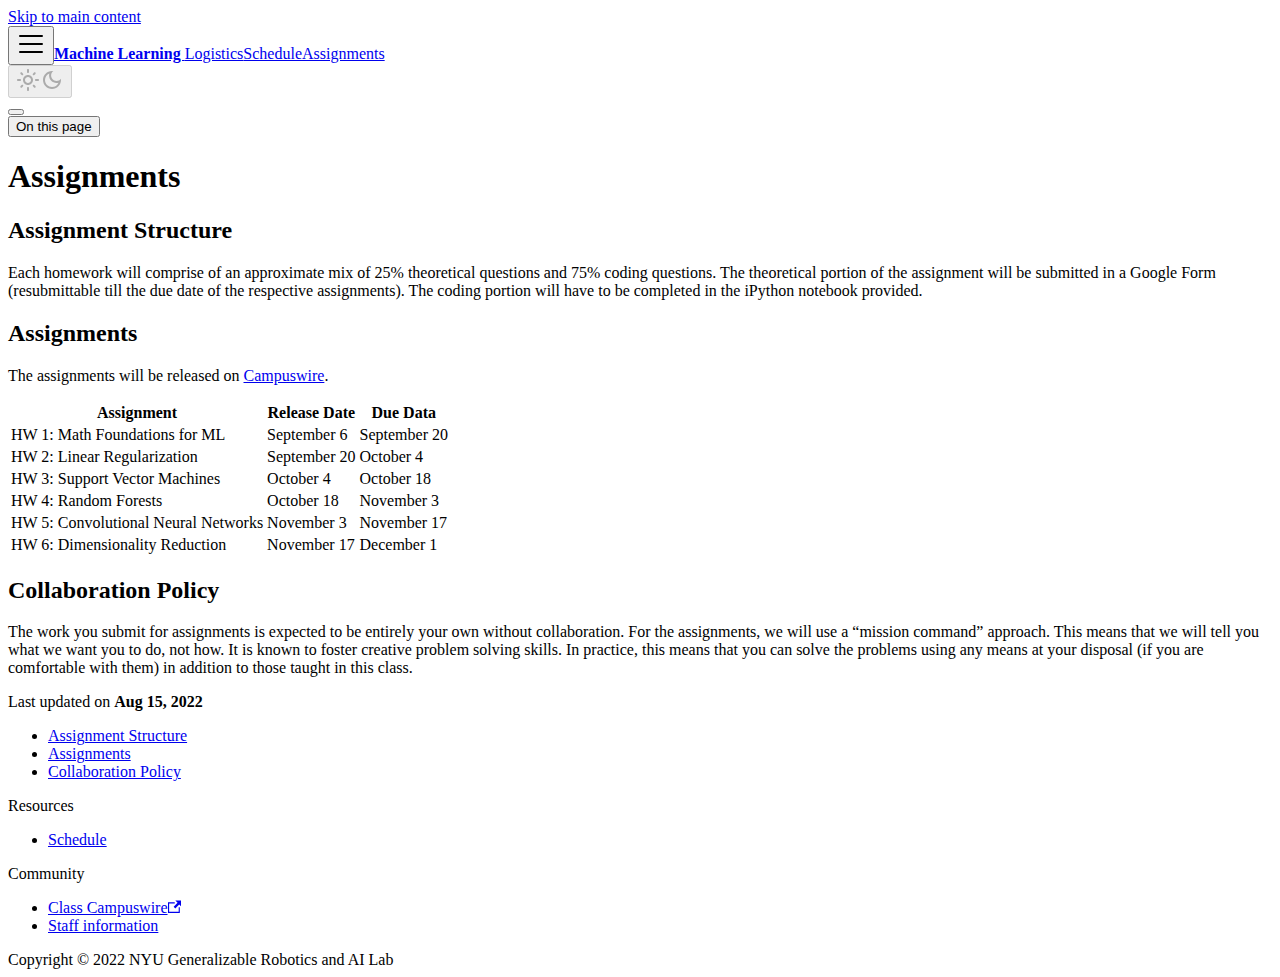
==== docs/assignments/index.html @ bed1c771 "Deploy website - based on 5d7b0af449f98de9a4cedc4b3e9248e8c5f8b82d" ====
<!doctype html>
<html lang="en" dir="ltr" class="docs-wrapper docs-doc-page docs-version-current plugin-docs plugin-id-default docs-doc-id-assignments">
<head>
<meta charset="UTF-8">
<meta name="viewport" content="width=device-width,initial-scale=1">
<meta name="generator" content="Docusaurus v2.0.1">
<title data-rh="true">Assignments | Introduction to Machine Learning</title><meta data-rh="true" name="twitter:card" content="summary_large_image"><meta data-rh="true" property="og:image" content="https://NYU-robot-learning.github.io//ml-class/img/logo-og.png"><meta data-rh="true" name="twitter:image" content="https://NYU-robot-learning.github.io//ml-class/img/logo-og.png"><meta data-rh="true" property="og:url" content="https://NYU-robot-learning.github.io//ml-class/docs/assignments"><meta data-rh="true" name="docusaurus_locale" content="en"><meta data-rh="true" name="docsearch:language" content="en"><meta data-rh="true" name="docusaurus_version" content="current"><meta data-rh="true" name="docusaurus_tag" content="docs-default-current"><meta data-rh="true" name="docsearch:version" content="current"><meta data-rh="true" name="docsearch:docusaurus_tag" content="docs-default-current"><meta data-rh="true" property="og:title" content="Assignments | Introduction to Machine Learning"><meta data-rh="true" name="description" content="Assignment Structure"><meta data-rh="true" property="og:description" content="Assignment Structure"><link data-rh="true" rel="icon" href="/ml-class/img/favicon/favicon.ico"><link data-rh="true" rel="canonical" href="https://NYU-robot-learning.github.io//ml-class/docs/assignments"><link data-rh="true" rel="alternate" href="https://NYU-robot-learning.github.io//ml-class/docs/assignments" hreflang="en"><link data-rh="true" rel="alternate" href="https://NYU-robot-learning.github.io//ml-class/docs/assignments" hreflang="x-default"><link rel="stylesheet" href="/ml-class/assets/css/styles.2a153cf7.css">
<link rel="preload" href="/ml-class/assets/js/runtime~main.1ae383d6.js" as="script">
<link rel="preload" href="/ml-class/assets/js/main.d46c15a8.js" as="script">
</head>
<body class="navigation-with-keyboard">
<script>!function(){function t(t){document.documentElement.setAttribute("data-theme",t)}var e=function(){var t=null;try{t=localStorage.getItem("theme")}catch(t){}return t}();t(null!==e?e:"light")}()</script><div id="__docusaurus">
<div role="region"><a href="#" class="skipToContent_fXgn">Skip to main content</a></div><nav class="navbar navbar--fixed-top"><div class="navbar__inner"><div class="navbar__items"><button aria-label="Navigation bar toggle" class="navbar__toggle clean-btn" type="button" tabindex="0"><svg width="30" height="30" viewBox="0 0 30 30" aria-hidden="true"><path stroke="currentColor" stroke-linecap="round" stroke-miterlimit="10" stroke-width="2" d="M4 7h22M4 15h22M4 23h22"></path></svg></button><a class="navbar__brand" href="/ml-class/"><b class="navbar__title text--truncate">Machine Learning </b></a><a class="navbar__item navbar__link" href="/ml-class/docs/logistics">Logistics</a><a class="navbar__item navbar__link" href="/ml-class/docs/lectures">Schedule</a><a aria-current="page" class="navbar__item navbar__link navbar__link--active" href="/ml-class/docs/assignments">Assignments</a></div><div class="navbar__items navbar__items--right"><div class="toggle_vylO colorModeToggle_DEke"><button class="clean-btn toggleButton_gllP toggleButtonDisabled_aARS" type="button" disabled="" title="Switch between dark and light mode (currently light mode)" aria-label="Switch between dark and light mode (currently light mode)"><svg viewBox="0 0 24 24" width="24" height="24" class="lightToggleIcon_pyhR"><path fill="currentColor" d="M12,9c1.65,0,3,1.35,3,3s-1.35,3-3,3s-3-1.35-3-3S10.35,9,12,9 M12,7c-2.76,0-5,2.24-5,5s2.24,5,5,5s5-2.24,5-5 S14.76,7,12,7L12,7z M2,13l2,0c0.55,0,1-0.45,1-1s-0.45-1-1-1l-2,0c-0.55,0-1,0.45-1,1S1.45,13,2,13z M20,13l2,0c0.55,0,1-0.45,1-1 s-0.45-1-1-1l-2,0c-0.55,0-1,0.45-1,1S19.45,13,20,13z M11,2v2c0,0.55,0.45,1,1,1s1-0.45,1-1V2c0-0.55-0.45-1-1-1S11,1.45,11,2z M11,20v2c0,0.55,0.45,1,1,1s1-0.45,1-1v-2c0-0.55-0.45-1-1-1C11.45,19,11,19.45,11,20z M5.99,4.58c-0.39-0.39-1.03-0.39-1.41,0 c-0.39,0.39-0.39,1.03,0,1.41l1.06,1.06c0.39,0.39,1.03,0.39,1.41,0s0.39-1.03,0-1.41L5.99,4.58z M18.36,16.95 c-0.39-0.39-1.03-0.39-1.41,0c-0.39,0.39-0.39,1.03,0,1.41l1.06,1.06c0.39,0.39,1.03,0.39,1.41,0c0.39-0.39,0.39-1.03,0-1.41 L18.36,16.95z M19.42,5.99c0.39-0.39,0.39-1.03,0-1.41c-0.39-0.39-1.03-0.39-1.41,0l-1.06,1.06c-0.39,0.39-0.39,1.03,0,1.41 s1.03,0.39,1.41,0L19.42,5.99z M7.05,18.36c0.39-0.39,0.39-1.03,0-1.41c-0.39-0.39-1.03-0.39-1.41,0l-1.06,1.06 c-0.39,0.39-0.39,1.03,0,1.41s1.03,0.39,1.41,0L7.05,18.36z"></path></svg><svg viewBox="0 0 24 24" width="24" height="24" class="darkToggleIcon_wfgR"><path fill="currentColor" d="M9.37,5.51C9.19,6.15,9.1,6.82,9.1,7.5c0,4.08,3.32,7.4,7.4,7.4c0.68,0,1.35-0.09,1.99-0.27C17.45,17.19,14.93,19,12,19 c-3.86,0-7-3.14-7-7C5,9.07,6.81,6.55,9.37,5.51z M12,3c-4.97,0-9,4.03-9,9s4.03,9,9,9s9-4.03,9-9c0-0.46-0.04-0.92-0.1-1.36 c-0.98,1.37-2.58,2.26-4.4,2.26c-2.98,0-5.4-2.42-5.4-5.4c0-1.81,0.89-3.42,2.26-4.4C12.92,3.04,12.46,3,12,3L12,3z"></path></svg></button></div><div class="searchBox_ZlJk"></div></div></div><div role="presentation" class="navbar-sidebar__backdrop"></div></nav><div class="main-wrapper mainWrapper_z2l0 docsWrapper_BCFX"><button aria-label="Scroll back to top" class="clean-btn theme-back-to-top-button backToTopButton_sjWU" type="button"></button><div class="docPage__5DB"><main class="docMainContainer_gTbr docMainContainerEnhanced_Uz_u"><div class="container padding-top--md padding-bottom--lg"><div class="row"><div class="col docItemCol_VOVn"><div class="docItemContainer_Djhp"><article><div class="tocCollapsible_ETCw theme-doc-toc-mobile tocMobile_ITEo"><button type="button" class="clean-btn tocCollapsibleButton_TO0P">On this page</button></div><div class="theme-doc-markdown markdown"><header><h1>Assignments</h1></header><h2 class="anchor anchorWithStickyNavbar_LWe7" id="assignment-structure">Assignment Structure<a class="hash-link" href="#assignment-structure" title="Direct link to heading">​</a></h2><p>Each homework will comprise of an approximate mix of 25% theoretical questions and 75% coding questions. The theoretical portion of the assignment will be submitted in a Google Form (resubmittable till the due date of the respective assignments). The coding portion will have to be completed in the iPython notebook provided.</p><h2 class="anchor anchorWithStickyNavbar_LWe7" id="assignments">Assignments<a class="hash-link" href="#assignments" title="Direct link to heading">​</a></h2><p>The assignments will be released on <a href="https://campuswire.com/p/G6C251796/feed/2" target="_blank" rel="noopener noreferrer">Campuswire</a>.</p><table><thead><tr><th>Assignment</th><th>Release Date</th><th>Due Data</th></tr></thead><tbody><tr><td>HW 1: Math Foundations for ML</td><td>September 6</td><td>September 20</td></tr><tr><td>HW 2: Linear Regularization</td><td>September 20</td><td>October 4</td></tr><tr><td>HW 3: Support Vector Machines</td><td>October 4</td><td>October 18</td></tr><tr><td>HW 4: Random Forests</td><td>October 18</td><td>November 3</td></tr><tr><td>HW 5: Convolutional Neural Networks</td><td>November 3</td><td>November 17</td></tr><tr><td>HW 6: Dimensionality Reduction</td><td>November 17</td><td>December 1</td></tr></tbody></table><h2 class="anchor anchorWithStickyNavbar_LWe7" id="collaboration-policy">Collaboration Policy<a class="hash-link" href="#collaboration-policy" title="Direct link to heading">​</a></h2><p>The work you submit for assignments is expected to be entirely your own without collaboration. For the assignments, we will use a “mission command” approach. This means that we will tell you what we want you to do, not how. It is known to foster creative problem solving skills. In practice, this means that you can solve the problems using any means at your disposal (if you are comfortable with them) in addition to those taught in this class.</p></div><footer class="theme-doc-footer docusaurus-mt-lg"><div class="theme-doc-footer-edit-meta-row row"><div class="col"></div><div class="col lastUpdated_vwxv"><span class="theme-last-updated">Last updated<!-- --> on <b><time datetime="2022-08-15T20:46:18.000Z">Aug 15, 2022</time></b></span></div></div></footer></article><nav class="pagination-nav docusaurus-mt-lg" aria-label="Docs pages navigation"></nav></div></div><div class="col col--3"><div class="tableOfContents_bqdL thin-scrollbar theme-doc-toc-desktop"><ul class="table-of-contents table-of-contents__left-border"><li><a href="#assignment-structure" class="table-of-contents__link toc-highlight">Assignment Structure</a></li><li><a href="#assignments" class="table-of-contents__link toc-highlight">Assignments</a></li><li><a href="#collaboration-policy" class="table-of-contents__link toc-highlight">Collaboration Policy</a></li></ul></div></div></div></div></main></div></div><footer class="footer footer--dark"><div class="container container-fluid"><div class="row footer__links"><div class="col footer__col"><div class="footer__title">Resources</div><ul class="footer__items clean-list"><li class="footer__item"><a class="footer__link-item" href="/ml-class/docs/lectures">Schedule</a></li></ul></div><div class="col footer__col"><div class="footer__title">Community</div><ul class="footer__items clean-list"><li class="footer__item"><a href="https://campuswire.com/c/G7204E992/" target="_blank" rel="noopener noreferrer" class="footer__link-item">Class Campuswire<svg width="13.5" height="13.5" aria-hidden="true" viewBox="0 0 24 24" class="iconExternalLink_nPIU"><path fill="currentColor" d="M21 13v10h-21v-19h12v2h-10v15h17v-8h2zm3-12h-10.988l4.035 4-6.977 7.07 2.828 2.828 6.977-7.07 4.125 4.172v-11z"></path></svg></a></li><li class="footer__item"><a class="footer__link-item" href="/ml-class/docs/logistics#course-staff">Staff information</a></li></ul></div></div><div class="footer__bottom text--center"><div class="footer__copyright">Copyright © 2022 NYU Generalizable Robotics and AI Lab</div></div></div></footer></div>
<script src="/ml-class/assets/js/runtime~main.1ae383d6.js"></script>
<script src="/ml-class/assets/js/main.d46c15a8.js"></script>
</body>
</html>
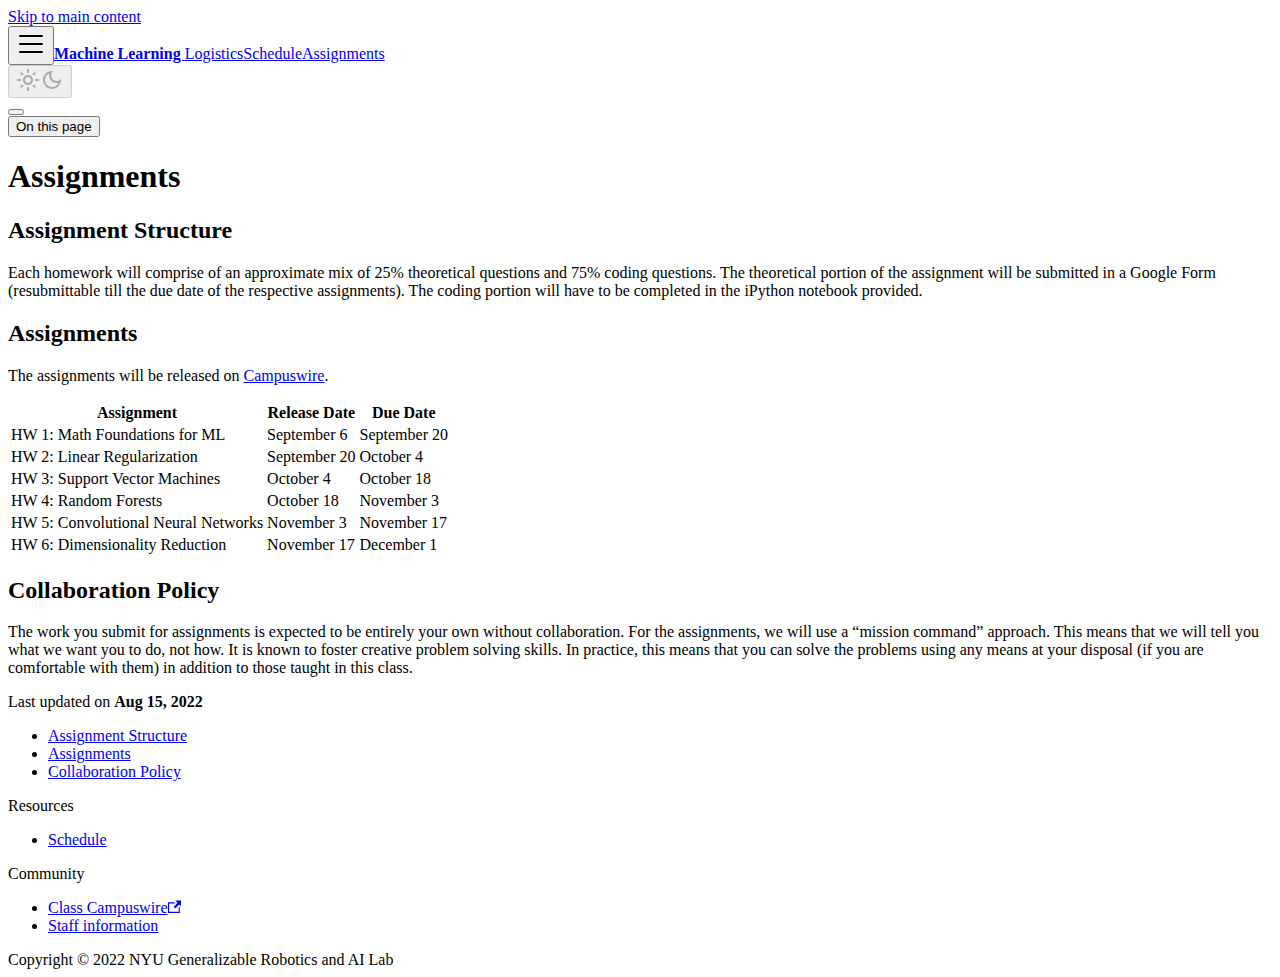
==== commit 0a54dbf1: "Deploy website - based on 5d7b0af449f98de9a4cedc4b3e9248e8c5f8b82d" ====
--- a/docs/assignments/index.html
+++ b/docs/assignments/index.html
@@ -5,13 +5,13 @@
 <meta name="viewport" content="width=device-width,initial-scale=1">
 <meta name="generator" content="Docusaurus v2.0.1">
 <title data-rh="true">Assignments | Introduction to Machine Learning</title><meta data-rh="true" name="twitter:card" content="summary_large_image"><meta data-rh="true" property="og:image" content="https://NYU-robot-learning.github.io//ml-class/img/logo-og.png"><meta data-rh="true" name="twitter:image" content="https://NYU-robot-learning.github.io//ml-class/img/logo-og.png"><meta data-rh="true" property="og:url" content="https://NYU-robot-learning.github.io//ml-class/docs/assignments"><meta data-rh="true" name="docusaurus_locale" content="en"><meta data-rh="true" name="docsearch:language" content="en"><meta data-rh="true" name="docusaurus_version" content="current"><meta data-rh="true" name="docusaurus_tag" content="docs-default-current"><meta data-rh="true" name="docsearch:version" content="current"><meta data-rh="true" name="docsearch:docusaurus_tag" content="docs-default-current"><meta data-rh="true" property="og:title" content="Assignments | Introduction to Machine Learning"><meta data-rh="true" name="description" content="Assignment Structure"><meta data-rh="true" property="og:description" content="Assignment Structure"><link data-rh="true" rel="icon" href="/ml-class/img/favicon/favicon.ico"><link data-rh="true" rel="canonical" href="https://NYU-robot-learning.github.io//ml-class/docs/assignments"><link data-rh="true" rel="alternate" href="https://NYU-robot-learning.github.io//ml-class/docs/assignments" hreflang="en"><link data-rh="true" rel="alternate" href="https://NYU-robot-learning.github.io//ml-class/docs/assignments" hreflang="x-default"><link rel="stylesheet" href="/ml-class/assets/css/styles.2a153cf7.css">
-<link rel="preload" href="/ml-class/assets/js/runtime~main.1ae383d6.js" as="script">
+<link rel="preload" href="/ml-class/assets/js/runtime~main.83fb5fc2.js" as="script">
 <link rel="preload" href="/ml-class/assets/js/main.d46c15a8.js" as="script">
 </head>
 <body class="navigation-with-keyboard">
 <script>!function(){function t(t){document.documentElement.setAttribute("data-theme",t)}var e=function(){var t=null;try{t=localStorage.getItem("theme")}catch(t){}return t}();t(null!==e?e:"light")}()</script><div id="__docusaurus">
-<div role="region"><a href="#" class="skipToContent_fXgn">Skip to main content</a></div><nav class="navbar navbar--fixed-top"><div class="navbar__inner"><div class="navbar__items"><button aria-label="Navigation bar toggle" class="navbar__toggle clean-btn" type="button" tabindex="0"><svg width="30" height="30" viewBox="0 0 30 30" aria-hidden="true"><path stroke="currentColor" stroke-linecap="round" stroke-miterlimit="10" stroke-width="2" d="M4 7h22M4 15h22M4 23h22"></path></svg></button><a class="navbar__brand" href="/ml-class/"><b class="navbar__title text--truncate">Machine Learning </b></a><a class="navbar__item navbar__link" href="/ml-class/docs/logistics">Logistics</a><a class="navbar__item navbar__link" href="/ml-class/docs/lectures">Schedule</a><a aria-current="page" class="navbar__item navbar__link navbar__link--active" href="/ml-class/docs/assignments">Assignments</a></div><div class="navbar__items navbar__items--right"><div class="toggle_vylO colorModeToggle_DEke"><button class="clean-btn toggleButton_gllP toggleButtonDisabled_aARS" type="button" disabled="" title="Switch between dark and light mode (currently light mode)" aria-label="Switch between dark and light mode (currently light mode)"><svg viewBox="0 0 24 24" width="24" height="24" class="lightToggleIcon_pyhR"><path fill="currentColor" d="M12,9c1.65,0,3,1.35,3,3s-1.35,3-3,3s-3-1.35-3-3S10.35,9,12,9 M12,7c-2.76,0-5,2.24-5,5s2.24,5,5,5s5-2.24,5-5 S14.76,7,12,7L12,7z M2,13l2,0c0.55,0,1-0.45,1-1s-0.45-1-1-1l-2,0c-0.55,0-1,0.45-1,1S1.45,13,2,13z M20,13l2,0c0.55,0,1-0.45,1-1 s-0.45-1-1-1l-2,0c-0.55,0-1,0.45-1,1S19.45,13,20,13z M11,2v2c0,0.55,0.45,1,1,1s1-0.45,1-1V2c0-0.55-0.45-1-1-1S11,1.45,11,2z M11,20v2c0,0.55,0.45,1,1,1s1-0.45,1-1v-2c0-0.55-0.45-1-1-1C11.45,19,11,19.45,11,20z M5.99,4.58c-0.39-0.39-1.03-0.39-1.41,0 c-0.39,0.39-0.39,1.03,0,1.41l1.06,1.06c0.39,0.39,1.03,0.39,1.41,0s0.39-1.03,0-1.41L5.99,4.58z M18.36,16.95 c-0.39-0.39-1.03-0.39-1.41,0c-0.39,0.39-0.39,1.03,0,1.41l1.06,1.06c0.39,0.39,1.03,0.39,1.41,0c0.39-0.39,0.39-1.03,0-1.41 L18.36,16.95z M19.42,5.99c0.39-0.39,0.39-1.03,0-1.41c-0.39-0.39-1.03-0.39-1.41,0l-1.06,1.06c-0.39,0.39-0.39,1.03,0,1.41 s1.03,0.39,1.41,0L19.42,5.99z M7.05,18.36c0.39-0.39,0.39-1.03,0-1.41c-0.39-0.39-1.03-0.39-1.41,0l-1.06,1.06 c-0.39,0.39-0.39,1.03,0,1.41s1.03,0.39,1.41,0L7.05,18.36z"></path></svg><svg viewBox="0 0 24 24" width="24" height="24" class="darkToggleIcon_wfgR"><path fill="currentColor" d="M9.37,5.51C9.19,6.15,9.1,6.82,9.1,7.5c0,4.08,3.32,7.4,7.4,7.4c0.68,0,1.35-0.09,1.99-0.27C17.45,17.19,14.93,19,12,19 c-3.86,0-7-3.14-7-7C5,9.07,6.81,6.55,9.37,5.51z M12,3c-4.97,0-9,4.03-9,9s4.03,9,9,9s9-4.03,9-9c0-0.46-0.04-0.92-0.1-1.36 c-0.98,1.37-2.58,2.26-4.4,2.26c-2.98,0-5.4-2.42-5.4-5.4c0-1.81,0.89-3.42,2.26-4.4C12.92,3.04,12.46,3,12,3L12,3z"></path></svg></button></div><div class="searchBox_ZlJk"></div></div></div><div role="presentation" class="navbar-sidebar__backdrop"></div></nav><div class="main-wrapper mainWrapper_z2l0 docsWrapper_BCFX"><button aria-label="Scroll back to top" class="clean-btn theme-back-to-top-button backToTopButton_sjWU" type="button"></button><div class="docPage__5DB"><main class="docMainContainer_gTbr docMainContainerEnhanced_Uz_u"><div class="container padding-top--md padding-bottom--lg"><div class="row"><div class="col docItemCol_VOVn"><div class="docItemContainer_Djhp"><article><div class="tocCollapsible_ETCw theme-doc-toc-mobile tocMobile_ITEo"><button type="button" class="clean-btn tocCollapsibleButton_TO0P">On this page</button></div><div class="theme-doc-markdown markdown"><header><h1>Assignments</h1></header><h2 class="anchor anchorWithStickyNavbar_LWe7" id="assignment-structure">Assignment Structure<a class="hash-link" href="#assignment-structure" title="Direct link to heading">​</a></h2><p>Each homework will comprise of an approximate mix of 25% theoretical questions and 75% coding questions. The theoretical portion of the assignment will be submitted in a Google Form (resubmittable till the due date of the respective assignments). The coding portion will have to be completed in the iPython notebook provided.</p><h2 class="anchor anchorWithStickyNavbar_LWe7" id="assignments">Assignments<a class="hash-link" href="#assignments" title="Direct link to heading">​</a></h2><p>The assignments will be released on <a href="https://campuswire.com/p/G6C251796/feed/2" target="_blank" rel="noopener noreferrer">Campuswire</a>.</p><table><thead><tr><th>Assignment</th><th>Release Date</th><th>Due Data</th></tr></thead><tbody><tr><td>HW 1: Math Foundations for ML</td><td>September 6</td><td>September 20</td></tr><tr><td>HW 2: Linear Regularization</td><td>September 20</td><td>October 4</td></tr><tr><td>HW 3: Support Vector Machines</td><td>October 4</td><td>October 18</td></tr><tr><td>HW 4: Random Forests</td><td>October 18</td><td>November 3</td></tr><tr><td>HW 5: Convolutional Neural Networks</td><td>November 3</td><td>November 17</td></tr><tr><td>HW 6: Dimensionality Reduction</td><td>November 17</td><td>December 1</td></tr></tbody></table><h2 class="anchor anchorWithStickyNavbar_LWe7" id="collaboration-policy">Collaboration Policy<a class="hash-link" href="#collaboration-policy" title="Direct link to heading">​</a></h2><p>The work you submit for assignments is expected to be entirely your own without collaboration. For the assignments, we will use a “mission command” approach. This means that we will tell you what we want you to do, not how. It is known to foster creative problem solving skills. In practice, this means that you can solve the problems using any means at your disposal (if you are comfortable with them) in addition to those taught in this class.</p></div><footer class="theme-doc-footer docusaurus-mt-lg"><div class="theme-doc-footer-edit-meta-row row"><div class="col"></div><div class="col lastUpdated_vwxv"><span class="theme-last-updated">Last updated<!-- --> on <b><time datetime="2022-08-15T20:46:18.000Z">Aug 15, 2022</time></b></span></div></div></footer></article><nav class="pagination-nav docusaurus-mt-lg" aria-label="Docs pages navigation"></nav></div></div><div class="col col--3"><div class="tableOfContents_bqdL thin-scrollbar theme-doc-toc-desktop"><ul class="table-of-contents table-of-contents__left-border"><li><a href="#assignment-structure" class="table-of-contents__link toc-highlight">Assignment Structure</a></li><li><a href="#assignments" class="table-of-contents__link toc-highlight">Assignments</a></li><li><a href="#collaboration-policy" class="table-of-contents__link toc-highlight">Collaboration Policy</a></li></ul></div></div></div></div></main></div></div><footer class="footer footer--dark"><div class="container container-fluid"><div class="row footer__links"><div class="col footer__col"><div class="footer__title">Resources</div><ul class="footer__items clean-list"><li class="footer__item"><a class="footer__link-item" href="/ml-class/docs/lectures">Schedule</a></li></ul></div><div class="col footer__col"><div class="footer__title">Community</div><ul class="footer__items clean-list"><li class="footer__item"><a href="https://campuswire.com/c/G7204E992/" target="_blank" rel="noopener noreferrer" class="footer__link-item">Class Campuswire<svg width="13.5" height="13.5" aria-hidden="true" viewBox="0 0 24 24" class="iconExternalLink_nPIU"><path fill="currentColor" d="M21 13v10h-21v-19h12v2h-10v15h17v-8h2zm3-12h-10.988l4.035 4-6.977 7.07 2.828 2.828 6.977-7.07 4.125 4.172v-11z"></path></svg></a></li><li class="footer__item"><a class="footer__link-item" href="/ml-class/docs/logistics#course-staff">Staff information</a></li></ul></div></div><div class="footer__bottom text--center"><div class="footer__copyright">Copyright © 2022 NYU Generalizable Robotics and AI Lab</div></div></div></footer></div>
-<script src="/ml-class/assets/js/runtime~main.1ae383d6.js"></script>
+<div role="region"><a href="#" class="skipToContent_fXgn">Skip to main content</a></div><nav class="navbar navbar--fixed-top"><div class="navbar__inner"><div class="navbar__items"><button aria-label="Navigation bar toggle" class="navbar__toggle clean-btn" type="button" tabindex="0"><svg width="30" height="30" viewBox="0 0 30 30" aria-hidden="true"><path stroke="currentColor" stroke-linecap="round" stroke-miterlimit="10" stroke-width="2" d="M4 7h22M4 15h22M4 23h22"></path></svg></button><a class="navbar__brand" href="/ml-class/"><b class="navbar__title text--truncate">Machine Learning </b></a><a class="navbar__item navbar__link" href="/ml-class/docs/logistics">Logistics</a><a class="navbar__item navbar__link" href="/ml-class/docs/lectures">Schedule</a><a aria-current="page" class="navbar__item navbar__link navbar__link--active" href="/ml-class/docs/assignments">Assignments</a></div><div class="navbar__items navbar__items--right"><div class="toggle_vylO colorModeToggle_DEke"><button class="clean-btn toggleButton_gllP toggleButtonDisabled_aARS" type="button" disabled="" title="Switch between dark and light mode (currently light mode)" aria-label="Switch between dark and light mode (currently light mode)"><svg viewBox="0 0 24 24" width="24" height="24" class="lightToggleIcon_pyhR"><path fill="currentColor" d="M12,9c1.65,0,3,1.35,3,3s-1.35,3-3,3s-3-1.35-3-3S10.35,9,12,9 M12,7c-2.76,0-5,2.24-5,5s2.24,5,5,5s5-2.24,5-5 S14.76,7,12,7L12,7z M2,13l2,0c0.55,0,1-0.45,1-1s-0.45-1-1-1l-2,0c-0.55,0-1,0.45-1,1S1.45,13,2,13z M20,13l2,0c0.55,0,1-0.45,1-1 s-0.45-1-1-1l-2,0c-0.55,0-1,0.45-1,1S19.45,13,20,13z M11,2v2c0,0.55,0.45,1,1,1s1-0.45,1-1V2c0-0.55-0.45-1-1-1S11,1.45,11,2z M11,20v2c0,0.55,0.45,1,1,1s1-0.45,1-1v-2c0-0.55-0.45-1-1-1C11.45,19,11,19.45,11,20z M5.99,4.58c-0.39-0.39-1.03-0.39-1.41,0 c-0.39,0.39-0.39,1.03,0,1.41l1.06,1.06c0.39,0.39,1.03,0.39,1.41,0s0.39-1.03,0-1.41L5.99,4.58z M18.36,16.95 c-0.39-0.39-1.03-0.39-1.41,0c-0.39,0.39-0.39,1.03,0,1.41l1.06,1.06c0.39,0.39,1.03,0.39,1.41,0c0.39-0.39,0.39-1.03,0-1.41 L18.36,16.95z M19.42,5.99c0.39-0.39,0.39-1.03,0-1.41c-0.39-0.39-1.03-0.39-1.41,0l-1.06,1.06c-0.39,0.39-0.39,1.03,0,1.41 s1.03,0.39,1.41,0L19.42,5.99z M7.05,18.36c0.39-0.39,0.39-1.03,0-1.41c-0.39-0.39-1.03-0.39-1.41,0l-1.06,1.06 c-0.39,0.39-0.39,1.03,0,1.41s1.03,0.39,1.41,0L7.05,18.36z"></path></svg><svg viewBox="0 0 24 24" width="24" height="24" class="darkToggleIcon_wfgR"><path fill="currentColor" d="M9.37,5.51C9.19,6.15,9.1,6.82,9.1,7.5c0,4.08,3.32,7.4,7.4,7.4c0.68,0,1.35-0.09,1.99-0.27C17.45,17.19,14.93,19,12,19 c-3.86,0-7-3.14-7-7C5,9.07,6.81,6.55,9.37,5.51z M12,3c-4.97,0-9,4.03-9,9s4.03,9,9,9s9-4.03,9-9c0-0.46-0.04-0.92-0.1-1.36 c-0.98,1.37-2.58,2.26-4.4,2.26c-2.98,0-5.4-2.42-5.4-5.4c0-1.81,0.89-3.42,2.26-4.4C12.92,3.04,12.46,3,12,3L12,3z"></path></svg></button></div><div class="searchBox_ZlJk"></div></div></div><div role="presentation" class="navbar-sidebar__backdrop"></div></nav><div class="main-wrapper mainWrapper_z2l0 docsWrapper_BCFX"><button aria-label="Scroll back to top" class="clean-btn theme-back-to-top-button backToTopButton_sjWU" type="button"></button><div class="docPage__5DB"><main class="docMainContainer_gTbr docMainContainerEnhanced_Uz_u"><div class="container padding-top--md padding-bottom--lg"><div class="row"><div class="col docItemCol_VOVn"><div class="docItemContainer_Djhp"><article><div class="tocCollapsible_ETCw theme-doc-toc-mobile tocMobile_ITEo"><button type="button" class="clean-btn tocCollapsibleButton_TO0P">On this page</button></div><div class="theme-doc-markdown markdown"><header><h1>Assignments</h1></header><h2 class="anchor anchorWithStickyNavbar_LWe7" id="assignment-structure">Assignment Structure<a class="hash-link" href="#assignment-structure" title="Direct link to heading">​</a></h2><p>Each homework will comprise of an approximate mix of 25% theoretical questions and 75% coding questions. The theoretical portion of the assignment will be submitted in a Google Form (resubmittable till the due date of the respective assignments). The coding portion will have to be completed in the iPython notebook provided.</p><h2 class="anchor anchorWithStickyNavbar_LWe7" id="assignments">Assignments<a class="hash-link" href="#assignments" title="Direct link to heading">​</a></h2><p>The assignments will be released on <a href="https://campuswire.com/p/G6C251796/feed/2" target="_blank" rel="noopener noreferrer">Campuswire</a>.</p><table><thead><tr><th>Assignment</th><th>Release Date</th><th>Due Date</th></tr></thead><tbody><tr><td>HW 1: Math Foundations for ML</td><td>September 6</td><td>September 20</td></tr><tr><td>HW 2: Linear Regularization</td><td>September 20</td><td>October 4</td></tr><tr><td>HW 3: Support Vector Machines</td><td>October 4</td><td>October 18</td></tr><tr><td>HW 4: Random Forests</td><td>October 18</td><td>November 3</td></tr><tr><td>HW 5: Convolutional Neural Networks</td><td>November 3</td><td>November 17</td></tr><tr><td>HW 6: Dimensionality Reduction</td><td>November 17</td><td>December 1</td></tr></tbody></table><h2 class="anchor anchorWithStickyNavbar_LWe7" id="collaboration-policy">Collaboration Policy<a class="hash-link" href="#collaboration-policy" title="Direct link to heading">​</a></h2><p>The work you submit for assignments is expected to be entirely your own without collaboration. For the assignments, we will use a “mission command” approach. This means that we will tell you what we want you to do, not how. It is known to foster creative problem solving skills. In practice, this means that you can solve the problems using any means at your disposal (if you are comfortable with them) in addition to those taught in this class.</p></div><footer class="theme-doc-footer docusaurus-mt-lg"><div class="theme-doc-footer-edit-meta-row row"><div class="col"></div><div class="col lastUpdated_vwxv"><span class="theme-last-updated">Last updated<!-- --> on <b><time datetime="2022-08-15T20:46:18.000Z">Aug 15, 2022</time></b></span></div></div></footer></article><nav class="pagination-nav docusaurus-mt-lg" aria-label="Docs pages navigation"></nav></div></div><div class="col col--3"><div class="tableOfContents_bqdL thin-scrollbar theme-doc-toc-desktop"><ul class="table-of-contents table-of-contents__left-border"><li><a href="#assignment-structure" class="table-of-contents__link toc-highlight">Assignment Structure</a></li><li><a href="#assignments" class="table-of-contents__link toc-highlight">Assignments</a></li><li><a href="#collaboration-policy" class="table-of-contents__link toc-highlight">Collaboration Policy</a></li></ul></div></div></div></div></main></div></div><footer class="footer footer--dark"><div class="container container-fluid"><div class="row footer__links"><div class="col footer__col"><div class="footer__title">Resources</div><ul class="footer__items clean-list"><li class="footer__item"><a class="footer__link-item" href="/ml-class/docs/lectures">Schedule</a></li></ul></div><div class="col footer__col"><div class="footer__title">Community</div><ul class="footer__items clean-list"><li class="footer__item"><a href="https://campuswire.com/c/G7204E992/" target="_blank" rel="noopener noreferrer" class="footer__link-item">Class Campuswire<svg width="13.5" height="13.5" aria-hidden="true" viewBox="0 0 24 24" class="iconExternalLink_nPIU"><path fill="currentColor" d="M21 13v10h-21v-19h12v2h-10v15h17v-8h2zm3-12h-10.988l4.035 4-6.977 7.07 2.828 2.828 6.977-7.07 4.125 4.172v-11z"></path></svg></a></li><li class="footer__item"><a class="footer__link-item" href="/ml-class/docs/logistics#course-staff">Staff information</a></li></ul></div></div><div class="footer__bottom text--center"><div class="footer__copyright">Copyright © 2022 NYU Generalizable Robotics and AI Lab</div></div></div></footer></div>
+<script src="/ml-class/assets/js/runtime~main.83fb5fc2.js"></script>
 <script src="/ml-class/assets/js/main.d46c15a8.js"></script>
 </body>
 </html>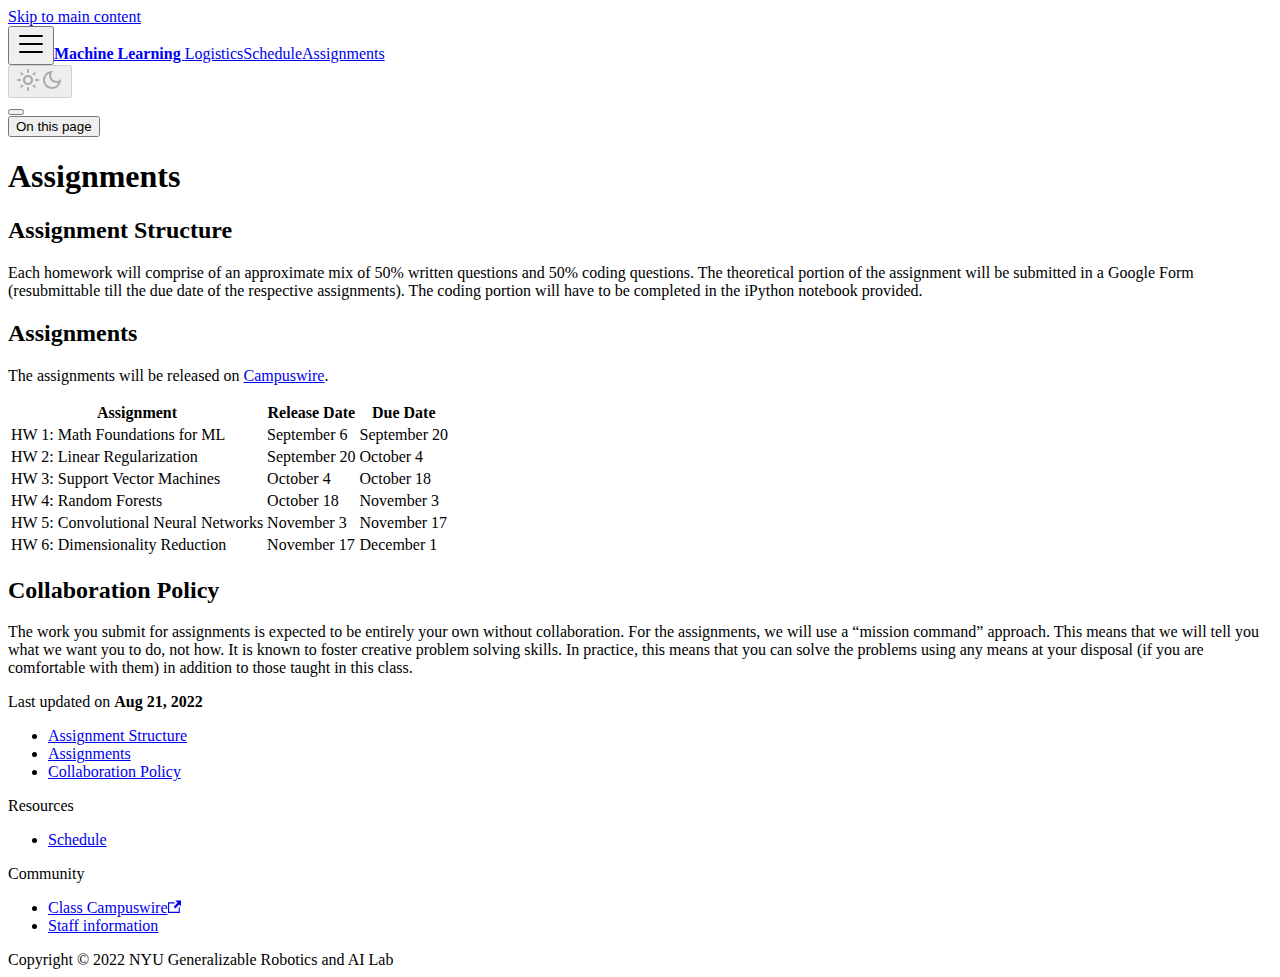
==== commit bfb74e6d: "Deploy website - based on fde01937d95e5382f9b3fc5f1d7809c859cb6cd6" ====
--- a/docs/assignments/index.html
+++ b/docs/assignments/index.html
@@ -4,14 +4,14 @@
 <meta charset="UTF-8">
 <meta name="viewport" content="width=device-width,initial-scale=1">
 <meta name="generator" content="Docusaurus v2.0.1">
-<title data-rh="true">Assignments | Introduction to Machine Learning</title><meta data-rh="true" name="twitter:card" content="summary_large_image"><meta data-rh="true" property="og:image" content="https://NYU-robot-learning.github.io//ml-class/img/logo-og.png"><meta data-rh="true" name="twitter:image" content="https://NYU-robot-learning.github.io//ml-class/img/logo-og.png"><meta data-rh="true" property="og:url" content="https://NYU-robot-learning.github.io//ml-class/docs/assignments"><meta data-rh="true" name="docusaurus_locale" content="en"><meta data-rh="true" name="docsearch:language" content="en"><meta data-rh="true" name="docusaurus_version" content="current"><meta data-rh="true" name="docusaurus_tag" content="docs-default-current"><meta data-rh="true" name="docsearch:version" content="current"><meta data-rh="true" name="docsearch:docusaurus_tag" content="docs-default-current"><meta data-rh="true" property="og:title" content="Assignments | Introduction to Machine Learning"><meta data-rh="true" name="description" content="Assignment Structure"><meta data-rh="true" property="og:description" content="Assignment Structure"><link data-rh="true" rel="icon" href="/ml-class/img/favicon/favicon.ico"><link data-rh="true" rel="canonical" href="https://NYU-robot-learning.github.io//ml-class/docs/assignments"><link data-rh="true" rel="alternate" href="https://NYU-robot-learning.github.io//ml-class/docs/assignments" hreflang="en"><link data-rh="true" rel="alternate" href="https://NYU-robot-learning.github.io//ml-class/docs/assignments" hreflang="x-default"><link rel="stylesheet" href="/ml-class/assets/css/styles.2a153cf7.css">
-<link rel="preload" href="/ml-class/assets/js/runtime~main.83fb5fc2.js" as="script">
+<title data-rh="true">Assignments | Introduction to Machine Learning</title><meta data-rh="true" name="twitter:card" content="summary_large_image"><meta data-rh="true" property="og:image" content="https://NYU-robot-learning.github.io//ml-class/img/logo-og.png"><meta data-rh="true" name="twitter:image" content="https://NYU-robot-learning.github.io//ml-class/img/logo-og.png"><meta data-rh="true" property="og:url" content="https://NYU-robot-learning.github.io//ml-class/docs/assignments"><meta data-rh="true" name="docusaurus_locale" content="en"><meta data-rh="true" name="docsearch:language" content="en"><meta data-rh="true" name="docusaurus_version" content="current"><meta data-rh="true" name="docusaurus_tag" content="docs-default-current"><meta data-rh="true" name="docsearch:version" content="current"><meta data-rh="true" name="docsearch:docusaurus_tag" content="docs-default-current"><meta data-rh="true" property="og:title" content="Assignments | Introduction to Machine Learning"><meta data-rh="true" name="description" content="Assignment Structure"><meta data-rh="true" property="og:description" content="Assignment Structure"><link data-rh="true" rel="icon" href="/ml-class/img/favicon/favicon.ico"><link data-rh="true" rel="canonical" href="https://NYU-robot-learning.github.io//ml-class/docs/assignments"><link data-rh="true" rel="alternate" href="https://NYU-robot-learning.github.io//ml-class/docs/assignments" hreflang="en"><link data-rh="true" rel="alternate" href="https://NYU-robot-learning.github.io//ml-class/docs/assignments" hreflang="x-default"><link rel="stylesheet" href="/ml-class/assets/css/styles.59344cb3.css">
+<link rel="preload" href="/ml-class/assets/js/runtime~main.f9a37c76.js" as="script">
 <link rel="preload" href="/ml-class/assets/js/main.d46c15a8.js" as="script">
 </head>
 <body class="navigation-with-keyboard">
 <script>!function(){function t(t){document.documentElement.setAttribute("data-theme",t)}var e=function(){var t=null;try{t=localStorage.getItem("theme")}catch(t){}return t}();t(null!==e?e:"light")}()</script><div id="__docusaurus">
-<div role="region"><a href="#" class="skipToContent_fXgn">Skip to main content</a></div><nav class="navbar navbar--fixed-top"><div class="navbar__inner"><div class="navbar__items"><button aria-label="Navigation bar toggle" class="navbar__toggle clean-btn" type="button" tabindex="0"><svg width="30" height="30" viewBox="0 0 30 30" aria-hidden="true"><path stroke="currentColor" stroke-linecap="round" stroke-miterlimit="10" stroke-width="2" d="M4 7h22M4 15h22M4 23h22"></path></svg></button><a class="navbar__brand" href="/ml-class/"><b class="navbar__title text--truncate">Machine Learning </b></a><a class="navbar__item navbar__link" href="/ml-class/docs/logistics">Logistics</a><a class="navbar__item navbar__link" href="/ml-class/docs/lectures">Schedule</a><a aria-current="page" class="navbar__item navbar__link navbar__link--active" href="/ml-class/docs/assignments">Assignments</a></div><div class="navbar__items navbar__items--right"><div class="toggle_vylO colorModeToggle_DEke"><button class="clean-btn toggleButton_gllP toggleButtonDisabled_aARS" type="button" disabled="" title="Switch between dark and light mode (currently light mode)" aria-label="Switch between dark and light mode (currently light mode)"><svg viewBox="0 0 24 24" width="24" height="24" class="lightToggleIcon_pyhR"><path fill="currentColor" d="M12,9c1.65,0,3,1.35,3,3s-1.35,3-3,3s-3-1.35-3-3S10.35,9,12,9 M12,7c-2.76,0-5,2.24-5,5s2.24,5,5,5s5-2.24,5-5 S14.76,7,12,7L12,7z M2,13l2,0c0.55,0,1-0.45,1-1s-0.45-1-1-1l-2,0c-0.55,0-1,0.45-1,1S1.45,13,2,13z M20,13l2,0c0.55,0,1-0.45,1-1 s-0.45-1-1-1l-2,0c-0.55,0-1,0.45-1,1S19.45,13,20,13z M11,2v2c0,0.55,0.45,1,1,1s1-0.45,1-1V2c0-0.55-0.45-1-1-1S11,1.45,11,2z M11,20v2c0,0.55,0.45,1,1,1s1-0.45,1-1v-2c0-0.55-0.45-1-1-1C11.45,19,11,19.45,11,20z M5.99,4.58c-0.39-0.39-1.03-0.39-1.41,0 c-0.39,0.39-0.39,1.03,0,1.41l1.06,1.06c0.39,0.39,1.03,0.39,1.41,0s0.39-1.03,0-1.41L5.99,4.58z M18.36,16.95 c-0.39-0.39-1.03-0.39-1.41,0c-0.39,0.39-0.39,1.03,0,1.41l1.06,1.06c0.39,0.39,1.03,0.39,1.41,0c0.39-0.39,0.39-1.03,0-1.41 L18.36,16.95z M19.42,5.99c0.39-0.39,0.39-1.03,0-1.41c-0.39-0.39-1.03-0.39-1.41,0l-1.06,1.06c-0.39,0.39-0.39,1.03,0,1.41 s1.03,0.39,1.41,0L19.42,5.99z M7.05,18.36c0.39-0.39,0.39-1.03,0-1.41c-0.39-0.39-1.03-0.39-1.41,0l-1.06,1.06 c-0.39,0.39-0.39,1.03,0,1.41s1.03,0.39,1.41,0L7.05,18.36z"></path></svg><svg viewBox="0 0 24 24" width="24" height="24" class="darkToggleIcon_wfgR"><path fill="currentColor" d="M9.37,5.51C9.19,6.15,9.1,6.82,9.1,7.5c0,4.08,3.32,7.4,7.4,7.4c0.68,0,1.35-0.09,1.99-0.27C17.45,17.19,14.93,19,12,19 c-3.86,0-7-3.14-7-7C5,9.07,6.81,6.55,9.37,5.51z M12,3c-4.97,0-9,4.03-9,9s4.03,9,9,9s9-4.03,9-9c0-0.46-0.04-0.92-0.1-1.36 c-0.98,1.37-2.58,2.26-4.4,2.26c-2.98,0-5.4-2.42-5.4-5.4c0-1.81,0.89-3.42,2.26-4.4C12.92,3.04,12.46,3,12,3L12,3z"></path></svg></button></div><div class="searchBox_ZlJk"></div></div></div><div role="presentation" class="navbar-sidebar__backdrop"></div></nav><div class="main-wrapper mainWrapper_z2l0 docsWrapper_BCFX"><button aria-label="Scroll back to top" class="clean-btn theme-back-to-top-button backToTopButton_sjWU" type="button"></button><div class="docPage__5DB"><main class="docMainContainer_gTbr docMainContainerEnhanced_Uz_u"><div class="container padding-top--md padding-bottom--lg"><div class="row"><div class="col docItemCol_VOVn"><div class="docItemContainer_Djhp"><article><div class="tocCollapsible_ETCw theme-doc-toc-mobile tocMobile_ITEo"><button type="button" class="clean-btn tocCollapsibleButton_TO0P">On this page</button></div><div class="theme-doc-markdown markdown"><header><h1>Assignments</h1></header><h2 class="anchor anchorWithStickyNavbar_LWe7" id="assignment-structure">Assignment Structure<a class="hash-link" href="#assignment-structure" title="Direct link to heading">​</a></h2><p>Each homework will comprise of an approximate mix of 25% theoretical questions and 75% coding questions. The theoretical portion of the assignment will be submitted in a Google Form (resubmittable till the due date of the respective assignments). The coding portion will have to be completed in the iPython notebook provided.</p><h2 class="anchor anchorWithStickyNavbar_LWe7" id="assignments">Assignments<a class="hash-link" href="#assignments" title="Direct link to heading">​</a></h2><p>The assignments will be released on <a href="https://campuswire.com/p/G6C251796/feed/2" target="_blank" rel="noopener noreferrer">Campuswire</a>.</p><table><thead><tr><th>Assignment</th><th>Release Date</th><th>Due Date</th></tr></thead><tbody><tr><td>HW 1: Math Foundations for ML</td><td>September 6</td><td>September 20</td></tr><tr><td>HW 2: Linear Regularization</td><td>September 20</td><td>October 4</td></tr><tr><td>HW 3: Support Vector Machines</td><td>October 4</td><td>October 18</td></tr><tr><td>HW 4: Random Forests</td><td>October 18</td><td>November 3</td></tr><tr><td>HW 5: Convolutional Neural Networks</td><td>November 3</td><td>November 17</td></tr><tr><td>HW 6: Dimensionality Reduction</td><td>November 17</td><td>December 1</td></tr></tbody></table><h2 class="anchor anchorWithStickyNavbar_LWe7" id="collaboration-policy">Collaboration Policy<a class="hash-link" href="#collaboration-policy" title="Direct link to heading">​</a></h2><p>The work you submit for assignments is expected to be entirely your own without collaboration. For the assignments, we will use a “mission command” approach. This means that we will tell you what we want you to do, not how. It is known to foster creative problem solving skills. In practice, this means that you can solve the problems using any means at your disposal (if you are comfortable with them) in addition to those taught in this class.</p></div><footer class="theme-doc-footer docusaurus-mt-lg"><div class="theme-doc-footer-edit-meta-row row"><div class="col"></div><div class="col lastUpdated_vwxv"><span class="theme-last-updated">Last updated<!-- --> on <b><time datetime="2022-08-15T20:46:18.000Z">Aug 15, 2022</time></b></span></div></div></footer></article><nav class="pagination-nav docusaurus-mt-lg" aria-label="Docs pages navigation"></nav></div></div><div class="col col--3"><div class="tableOfContents_bqdL thin-scrollbar theme-doc-toc-desktop"><ul class="table-of-contents table-of-contents__left-border"><li><a href="#assignment-structure" class="table-of-contents__link toc-highlight">Assignment Structure</a></li><li><a href="#assignments" class="table-of-contents__link toc-highlight">Assignments</a></li><li><a href="#collaboration-policy" class="table-of-contents__link toc-highlight">Collaboration Policy</a></li></ul></div></div></div></div></main></div></div><footer class="footer footer--dark"><div class="container container-fluid"><div class="row footer__links"><div class="col footer__col"><div class="footer__title">Resources</div><ul class="footer__items clean-list"><li class="footer__item"><a class="footer__link-item" href="/ml-class/docs/lectures">Schedule</a></li></ul></div><div class="col footer__col"><div class="footer__title">Community</div><ul class="footer__items clean-list"><li class="footer__item"><a href="https://campuswire.com/c/G7204E992/" target="_blank" rel="noopener noreferrer" class="footer__link-item">Class Campuswire<svg width="13.5" height="13.5" aria-hidden="true" viewBox="0 0 24 24" class="iconExternalLink_nPIU"><path fill="currentColor" d="M21 13v10h-21v-19h12v2h-10v15h17v-8h2zm3-12h-10.988l4.035 4-6.977 7.07 2.828 2.828 6.977-7.07 4.125 4.172v-11z"></path></svg></a></li><li class="footer__item"><a class="footer__link-item" href="/ml-class/docs/logistics#course-staff">Staff information</a></li></ul></div></div><div class="footer__bottom text--center"><div class="footer__copyright">Copyright © 2022 NYU Generalizable Robotics and AI Lab</div></div></div></footer></div>
-<script src="/ml-class/assets/js/runtime~main.83fb5fc2.js"></script>
+<div role="region"><a href="#" class="skipToContent_fXgn">Skip to main content</a></div><nav class="navbar navbar--fixed-top"><div class="navbar__inner"><div class="navbar__items"><button aria-label="Navigation bar toggle" class="navbar__toggle clean-btn" type="button" tabindex="0"><svg width="30" height="30" viewBox="0 0 30 30" aria-hidden="true"><path stroke="currentColor" stroke-linecap="round" stroke-miterlimit="10" stroke-width="2" d="M4 7h22M4 15h22M4 23h22"></path></svg></button><a class="navbar__brand" href="/ml-class/"><b class="navbar__title text--truncate">Machine Learning </b></a><a class="navbar__item navbar__link" href="/ml-class/docs/logistics">Logistics</a><a class="navbar__item navbar__link" href="/ml-class/docs/lectures">Schedule</a><a aria-current="page" class="navbar__item navbar__link navbar__link--active" href="/ml-class/docs/assignments">Assignments</a></div><div class="navbar__items navbar__items--right"><div class="toggle_vylO colorModeToggle_DEke"><button class="clean-btn toggleButton_gllP toggleButtonDisabled_aARS" type="button" disabled="" title="Switch between dark and light mode (currently light mode)" aria-label="Switch between dark and light mode (currently light mode)"><svg viewBox="0 0 24 24" width="24" height="24" class="lightToggleIcon_pyhR"><path fill="currentColor" d="M12,9c1.65,0,3,1.35,3,3s-1.35,3-3,3s-3-1.35-3-3S10.35,9,12,9 M12,7c-2.76,0-5,2.24-5,5s2.24,5,5,5s5-2.24,5-5 S14.76,7,12,7L12,7z M2,13l2,0c0.55,0,1-0.45,1-1s-0.45-1-1-1l-2,0c-0.55,0-1,0.45-1,1S1.45,13,2,13z M20,13l2,0c0.55,0,1-0.45,1-1 s-0.45-1-1-1l-2,0c-0.55,0-1,0.45-1,1S19.45,13,20,13z M11,2v2c0,0.55,0.45,1,1,1s1-0.45,1-1V2c0-0.55-0.45-1-1-1S11,1.45,11,2z M11,20v2c0,0.55,0.45,1,1,1s1-0.45,1-1v-2c0-0.55-0.45-1-1-1C11.45,19,11,19.45,11,20z M5.99,4.58c-0.39-0.39-1.03-0.39-1.41,0 c-0.39,0.39-0.39,1.03,0,1.41l1.06,1.06c0.39,0.39,1.03,0.39,1.41,0s0.39-1.03,0-1.41L5.99,4.58z M18.36,16.95 c-0.39-0.39-1.03-0.39-1.41,0c-0.39,0.39-0.39,1.03,0,1.41l1.06,1.06c0.39,0.39,1.03,0.39,1.41,0c0.39-0.39,0.39-1.03,0-1.41 L18.36,16.95z M19.42,5.99c0.39-0.39,0.39-1.03,0-1.41c-0.39-0.39-1.03-0.39-1.41,0l-1.06,1.06c-0.39,0.39-0.39,1.03,0,1.41 s1.03,0.39,1.41,0L19.42,5.99z M7.05,18.36c0.39-0.39,0.39-1.03,0-1.41c-0.39-0.39-1.03-0.39-1.41,0l-1.06,1.06 c-0.39,0.39-0.39,1.03,0,1.41s1.03,0.39,1.41,0L7.05,18.36z"></path></svg><svg viewBox="0 0 24 24" width="24" height="24" class="darkToggleIcon_wfgR"><path fill="currentColor" d="M9.37,5.51C9.19,6.15,9.1,6.82,9.1,7.5c0,4.08,3.32,7.4,7.4,7.4c0.68,0,1.35-0.09,1.99-0.27C17.45,17.19,14.93,19,12,19 c-3.86,0-7-3.14-7-7C5,9.07,6.81,6.55,9.37,5.51z M12,3c-4.97,0-9,4.03-9,9s4.03,9,9,9s9-4.03,9-9c0-0.46-0.04-0.92-0.1-1.36 c-0.98,1.37-2.58,2.26-4.4,2.26c-2.98,0-5.4-2.42-5.4-5.4c0-1.81,0.89-3.42,2.26-4.4C12.92,3.04,12.46,3,12,3L12,3z"></path></svg></button></div><div class="searchBox_ZlJk"></div></div></div><div role="presentation" class="navbar-sidebar__backdrop"></div></nav><div class="main-wrapper mainWrapper_z2l0 docsWrapper_BCFX"><button aria-label="Scroll back to top" class="clean-btn theme-back-to-top-button backToTopButton_sjWU" type="button"></button><div class="docPage__5DB"><main class="docMainContainer_gTbr docMainContainerEnhanced_Uz_u"><div class="container padding-top--md padding-bottom--lg"><div class="row"><div class="col docItemCol_VOVn"><div class="docItemContainer_Djhp"><article><div class="tocCollapsible_ETCw theme-doc-toc-mobile tocMobile_ITEo"><button type="button" class="clean-btn tocCollapsibleButton_TO0P">On this page</button></div><div class="theme-doc-markdown markdown"><header><h1>Assignments</h1></header><h2 class="anchor anchorWithStickyNavbar_LWe7" id="assignment-structure">Assignment Structure<a class="hash-link" href="#assignment-structure" title="Direct link to heading">​</a></h2><p>Each homework will comprise of an approximate mix of 50% written questions and 50% coding questions. The theoretical portion of the assignment will be submitted in a Google Form (resubmittable till the due date of the respective assignments). The coding portion will have to be completed in the iPython notebook provided.</p><h2 class="anchor anchorWithStickyNavbar_LWe7" id="assignments">Assignments<a class="hash-link" href="#assignments" title="Direct link to heading">​</a></h2><p>The assignments will be released on <a href="https://campuswire.com/p/G6C251796/feed/2" target="_blank" rel="noopener noreferrer">Campuswire</a>.</p><table><thead><tr><th>Assignment</th><th>Release Date</th><th>Due Date</th></tr></thead><tbody><tr><td>HW 1: Math Foundations for ML</td><td>September 6</td><td>September 20</td></tr><tr><td>HW 2: Linear Regularization</td><td>September 20</td><td>October 4</td></tr><tr><td>HW 3: Support Vector Machines</td><td>October 4</td><td>October 18</td></tr><tr><td>HW 4: Random Forests</td><td>October 18</td><td>November 3</td></tr><tr><td>HW 5: Convolutional Neural Networks</td><td>November 3</td><td>November 17</td></tr><tr><td>HW 6: Dimensionality Reduction</td><td>November 17</td><td>December 1</td></tr></tbody></table><h2 class="anchor anchorWithStickyNavbar_LWe7" id="collaboration-policy">Collaboration Policy<a class="hash-link" href="#collaboration-policy" title="Direct link to heading">​</a></h2><p>The work you submit for assignments is expected to be entirely your own without collaboration. For the assignments, we will use a “mission command” approach. This means that we will tell you what we want you to do, not how. It is known to foster creative problem solving skills. In practice, this means that you can solve the problems using any means at your disposal (if you are comfortable with them) in addition to those taught in this class.</p></div><footer class="theme-doc-footer docusaurus-mt-lg"><div class="theme-doc-footer-edit-meta-row row"><div class="col"></div><div class="col lastUpdated_vwxv"><span class="theme-last-updated">Last updated<!-- --> on <b><time datetime="2022-08-21T21:29:27.000Z">Aug 21, 2022</time></b></span></div></div></footer></article><nav class="pagination-nav docusaurus-mt-lg" aria-label="Docs pages navigation"></nav></div></div><div class="col col--3"><div class="tableOfContents_bqdL thin-scrollbar theme-doc-toc-desktop"><ul class="table-of-contents table-of-contents__left-border"><li><a href="#assignment-structure" class="table-of-contents__link toc-highlight">Assignment Structure</a></li><li><a href="#assignments" class="table-of-contents__link toc-highlight">Assignments</a></li><li><a href="#collaboration-policy" class="table-of-contents__link toc-highlight">Collaboration Policy</a></li></ul></div></div></div></div></main></div></div><footer class="footer footer--dark"><div class="container container-fluid"><div class="row footer__links"><div class="col footer__col"><div class="footer__title">Resources</div><ul class="footer__items clean-list"><li class="footer__item"><a class="footer__link-item" href="/ml-class/docs/lectures">Schedule</a></li></ul></div><div class="col footer__col"><div class="footer__title">Community</div><ul class="footer__items clean-list"><li class="footer__item"><a href="https://campuswire.com/c/G7204E992/" target="_blank" rel="noopener noreferrer" class="footer__link-item">Class Campuswire<svg width="13.5" height="13.5" aria-hidden="true" viewBox="0 0 24 24" class="iconExternalLink_nPIU"><path fill="currentColor" d="M21 13v10h-21v-19h12v2h-10v15h17v-8h2zm3-12h-10.988l4.035 4-6.977 7.07 2.828 2.828 6.977-7.07 4.125 4.172v-11z"></path></svg></a></li><li class="footer__item"><a class="footer__link-item" href="/ml-class/docs/logistics#course-staff">Staff information</a></li></ul></div></div><div class="footer__bottom text--center"><div class="footer__copyright">Copyright © 2022 NYU Generalizable Robotics and AI Lab</div></div></div></footer></div>
+<script src="/ml-class/assets/js/runtime~main.f9a37c76.js"></script>
 <script src="/ml-class/assets/js/main.d46c15a8.js"></script>
 </body>
 </html>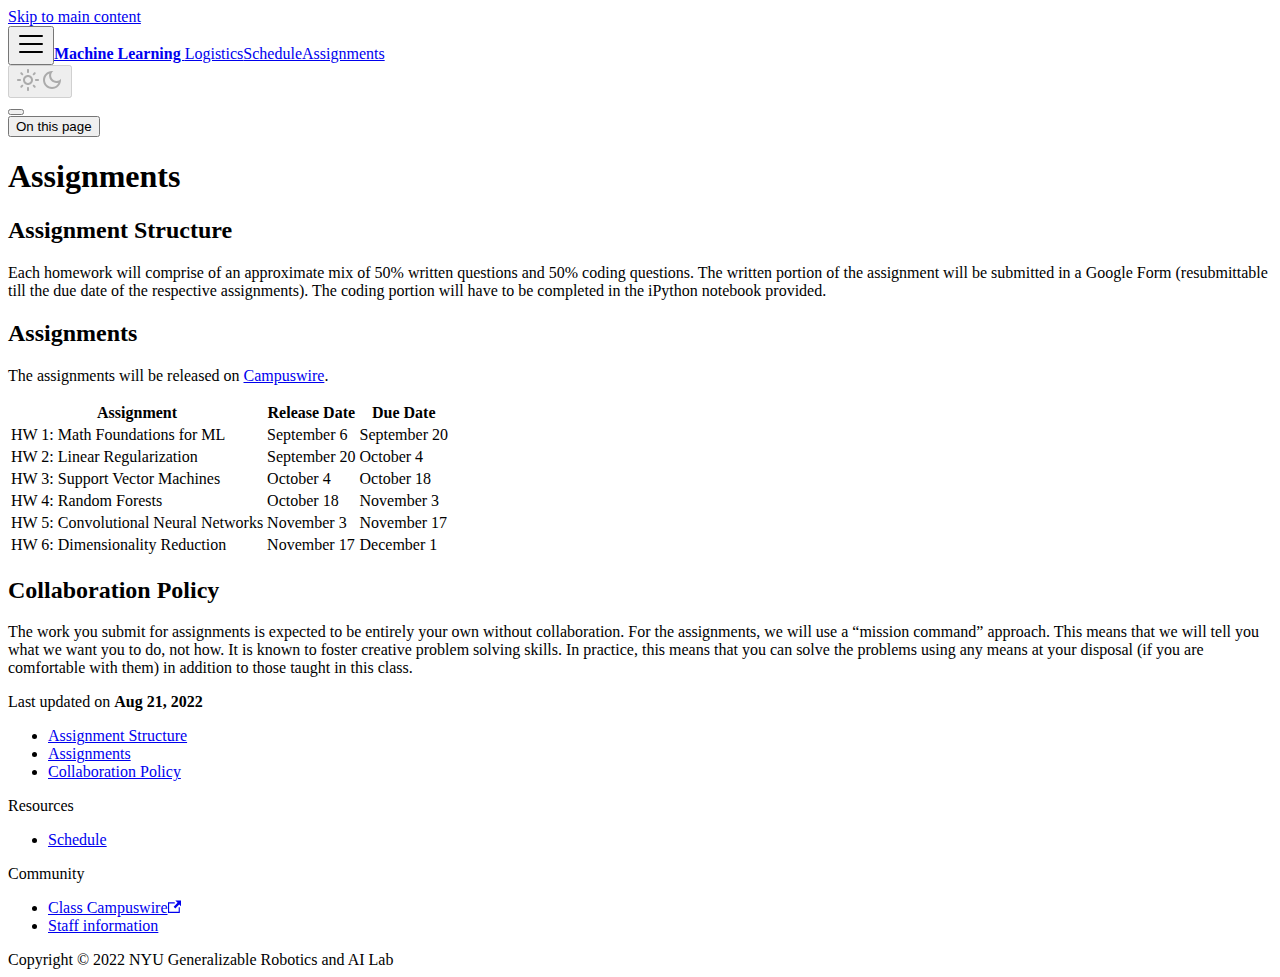
==== commit 6e9d0cba: "Deploy website - based on fde01937d95e5382f9b3fc5f1d7809c859cb6cd6" ====
--- a/docs/assignments/index.html
+++ b/docs/assignments/index.html
@@ -5,13 +5,13 @@
 <meta name="viewport" content="width=device-width,initial-scale=1">
 <meta name="generator" content="Docusaurus v2.0.1">
 <title data-rh="true">Assignments | Introduction to Machine Learning</title><meta data-rh="true" name="twitter:card" content="summary_large_image"><meta data-rh="true" property="og:image" content="https://NYU-robot-learning.github.io//ml-class/img/logo-og.png"><meta data-rh="true" name="twitter:image" content="https://NYU-robot-learning.github.io//ml-class/img/logo-og.png"><meta data-rh="true" property="og:url" content="https://NYU-robot-learning.github.io//ml-class/docs/assignments"><meta data-rh="true" name="docusaurus_locale" content="en"><meta data-rh="true" name="docsearch:language" content="en"><meta data-rh="true" name="docusaurus_version" content="current"><meta data-rh="true" name="docusaurus_tag" content="docs-default-current"><meta data-rh="true" name="docsearch:version" content="current"><meta data-rh="true" name="docsearch:docusaurus_tag" content="docs-default-current"><meta data-rh="true" property="og:title" content="Assignments | Introduction to Machine Learning"><meta data-rh="true" name="description" content="Assignment Structure"><meta data-rh="true" property="og:description" content="Assignment Structure"><link data-rh="true" rel="icon" href="/ml-class/img/favicon/favicon.ico"><link data-rh="true" rel="canonical" href="https://NYU-robot-learning.github.io//ml-class/docs/assignments"><link data-rh="true" rel="alternate" href="https://NYU-robot-learning.github.io//ml-class/docs/assignments" hreflang="en"><link data-rh="true" rel="alternate" href="https://NYU-robot-learning.github.io//ml-class/docs/assignments" hreflang="x-default"><link rel="stylesheet" href="/ml-class/assets/css/styles.59344cb3.css">
-<link rel="preload" href="/ml-class/assets/js/runtime~main.f9a37c76.js" as="script">
+<link rel="preload" href="/ml-class/assets/js/runtime~main.1f2d1615.js" as="script">
 <link rel="preload" href="/ml-class/assets/js/main.d46c15a8.js" as="script">
 </head>
 <body class="navigation-with-keyboard">
 <script>!function(){function t(t){document.documentElement.setAttribute("data-theme",t)}var e=function(){var t=null;try{t=localStorage.getItem("theme")}catch(t){}return t}();t(null!==e?e:"light")}()</script><div id="__docusaurus">
-<div role="region"><a href="#" class="skipToContent_fXgn">Skip to main content</a></div><nav class="navbar navbar--fixed-top"><div class="navbar__inner"><div class="navbar__items"><button aria-label="Navigation bar toggle" class="navbar__toggle clean-btn" type="button" tabindex="0"><svg width="30" height="30" viewBox="0 0 30 30" aria-hidden="true"><path stroke="currentColor" stroke-linecap="round" stroke-miterlimit="10" stroke-width="2" d="M4 7h22M4 15h22M4 23h22"></path></svg></button><a class="navbar__brand" href="/ml-class/"><b class="navbar__title text--truncate">Machine Learning </b></a><a class="navbar__item navbar__link" href="/ml-class/docs/logistics">Logistics</a><a class="navbar__item navbar__link" href="/ml-class/docs/lectures">Schedule</a><a aria-current="page" class="navbar__item navbar__link navbar__link--active" href="/ml-class/docs/assignments">Assignments</a></div><div class="navbar__items navbar__items--right"><div class="toggle_vylO colorModeToggle_DEke"><button class="clean-btn toggleButton_gllP toggleButtonDisabled_aARS" type="button" disabled="" title="Switch between dark and light mode (currently light mode)" aria-label="Switch between dark and light mode (currently light mode)"><svg viewBox="0 0 24 24" width="24" height="24" class="lightToggleIcon_pyhR"><path fill="currentColor" d="M12,9c1.65,0,3,1.35,3,3s-1.35,3-3,3s-3-1.35-3-3S10.35,9,12,9 M12,7c-2.76,0-5,2.24-5,5s2.24,5,5,5s5-2.24,5-5 S14.76,7,12,7L12,7z M2,13l2,0c0.55,0,1-0.45,1-1s-0.45-1-1-1l-2,0c-0.55,0-1,0.45-1,1S1.45,13,2,13z M20,13l2,0c0.55,0,1-0.45,1-1 s-0.45-1-1-1l-2,0c-0.55,0-1,0.45-1,1S19.45,13,20,13z M11,2v2c0,0.55,0.45,1,1,1s1-0.45,1-1V2c0-0.55-0.45-1-1-1S11,1.45,11,2z M11,20v2c0,0.55,0.45,1,1,1s1-0.45,1-1v-2c0-0.55-0.45-1-1-1C11.45,19,11,19.45,11,20z M5.99,4.58c-0.39-0.39-1.03-0.39-1.41,0 c-0.39,0.39-0.39,1.03,0,1.41l1.06,1.06c0.39,0.39,1.03,0.39,1.41,0s0.39-1.03,0-1.41L5.99,4.58z M18.36,16.95 c-0.39-0.39-1.03-0.39-1.41,0c-0.39,0.39-0.39,1.03,0,1.41l1.06,1.06c0.39,0.39,1.03,0.39,1.41,0c0.39-0.39,0.39-1.03,0-1.41 L18.36,16.95z M19.42,5.99c0.39-0.39,0.39-1.03,0-1.41c-0.39-0.39-1.03-0.39-1.41,0l-1.06,1.06c-0.39,0.39-0.39,1.03,0,1.41 s1.03,0.39,1.41,0L19.42,5.99z M7.05,18.36c0.39-0.39,0.39-1.03,0-1.41c-0.39-0.39-1.03-0.39-1.41,0l-1.06,1.06 c-0.39,0.39-0.39,1.03,0,1.41s1.03,0.39,1.41,0L7.05,18.36z"></path></svg><svg viewBox="0 0 24 24" width="24" height="24" class="darkToggleIcon_wfgR"><path fill="currentColor" d="M9.37,5.51C9.19,6.15,9.1,6.82,9.1,7.5c0,4.08,3.32,7.4,7.4,7.4c0.68,0,1.35-0.09,1.99-0.27C17.45,17.19,14.93,19,12,19 c-3.86,0-7-3.14-7-7C5,9.07,6.81,6.55,9.37,5.51z M12,3c-4.97,0-9,4.03-9,9s4.03,9,9,9s9-4.03,9-9c0-0.46-0.04-0.92-0.1-1.36 c-0.98,1.37-2.58,2.26-4.4,2.26c-2.98,0-5.4-2.42-5.4-5.4c0-1.81,0.89-3.42,2.26-4.4C12.92,3.04,12.46,3,12,3L12,3z"></path></svg></button></div><div class="searchBox_ZlJk"></div></div></div><div role="presentation" class="navbar-sidebar__backdrop"></div></nav><div class="main-wrapper mainWrapper_z2l0 docsWrapper_BCFX"><button aria-label="Scroll back to top" class="clean-btn theme-back-to-top-button backToTopButton_sjWU" type="button"></button><div class="docPage__5DB"><main class="docMainContainer_gTbr docMainContainerEnhanced_Uz_u"><div class="container padding-top--md padding-bottom--lg"><div class="row"><div class="col docItemCol_VOVn"><div class="docItemContainer_Djhp"><article><div class="tocCollapsible_ETCw theme-doc-toc-mobile tocMobile_ITEo"><button type="button" class="clean-btn tocCollapsibleButton_TO0P">On this page</button></div><div class="theme-doc-markdown markdown"><header><h1>Assignments</h1></header><h2 class="anchor anchorWithStickyNavbar_LWe7" id="assignment-structure">Assignment Structure<a class="hash-link" href="#assignment-structure" title="Direct link to heading">​</a></h2><p>Each homework will comprise of an approximate mix of 50% written questions and 50% coding questions. The theoretical portion of the assignment will be submitted in a Google Form (resubmittable till the due date of the respective assignments). The coding portion will have to be completed in the iPython notebook provided.</p><h2 class="anchor anchorWithStickyNavbar_LWe7" id="assignments">Assignments<a class="hash-link" href="#assignments" title="Direct link to heading">​</a></h2><p>The assignments will be released on <a href="https://campuswire.com/p/G6C251796/feed/2" target="_blank" rel="noopener noreferrer">Campuswire</a>.</p><table><thead><tr><th>Assignment</th><th>Release Date</th><th>Due Date</th></tr></thead><tbody><tr><td>HW 1: Math Foundations for ML</td><td>September 6</td><td>September 20</td></tr><tr><td>HW 2: Linear Regularization</td><td>September 20</td><td>October 4</td></tr><tr><td>HW 3: Support Vector Machines</td><td>October 4</td><td>October 18</td></tr><tr><td>HW 4: Random Forests</td><td>October 18</td><td>November 3</td></tr><tr><td>HW 5: Convolutional Neural Networks</td><td>November 3</td><td>November 17</td></tr><tr><td>HW 6: Dimensionality Reduction</td><td>November 17</td><td>December 1</td></tr></tbody></table><h2 class="anchor anchorWithStickyNavbar_LWe7" id="collaboration-policy">Collaboration Policy<a class="hash-link" href="#collaboration-policy" title="Direct link to heading">​</a></h2><p>The work you submit for assignments is expected to be entirely your own without collaboration. For the assignments, we will use a “mission command” approach. This means that we will tell you what we want you to do, not how. It is known to foster creative problem solving skills. In practice, this means that you can solve the problems using any means at your disposal (if you are comfortable with them) in addition to those taught in this class.</p></div><footer class="theme-doc-footer docusaurus-mt-lg"><div class="theme-doc-footer-edit-meta-row row"><div class="col"></div><div class="col lastUpdated_vwxv"><span class="theme-last-updated">Last updated<!-- --> on <b><time datetime="2022-08-21T21:29:27.000Z">Aug 21, 2022</time></b></span></div></div></footer></article><nav class="pagination-nav docusaurus-mt-lg" aria-label="Docs pages navigation"></nav></div></div><div class="col col--3"><div class="tableOfContents_bqdL thin-scrollbar theme-doc-toc-desktop"><ul class="table-of-contents table-of-contents__left-border"><li><a href="#assignment-structure" class="table-of-contents__link toc-highlight">Assignment Structure</a></li><li><a href="#assignments" class="table-of-contents__link toc-highlight">Assignments</a></li><li><a href="#collaboration-policy" class="table-of-contents__link toc-highlight">Collaboration Policy</a></li></ul></div></div></div></div></main></div></div><footer class="footer footer--dark"><div class="container container-fluid"><div class="row footer__links"><div class="col footer__col"><div class="footer__title">Resources</div><ul class="footer__items clean-list"><li class="footer__item"><a class="footer__link-item" href="/ml-class/docs/lectures">Schedule</a></li></ul></div><div class="col footer__col"><div class="footer__title">Community</div><ul class="footer__items clean-list"><li class="footer__item"><a href="https://campuswire.com/c/G7204E992/" target="_blank" rel="noopener noreferrer" class="footer__link-item">Class Campuswire<svg width="13.5" height="13.5" aria-hidden="true" viewBox="0 0 24 24" class="iconExternalLink_nPIU"><path fill="currentColor" d="M21 13v10h-21v-19h12v2h-10v15h17v-8h2zm3-12h-10.988l4.035 4-6.977 7.07 2.828 2.828 6.977-7.07 4.125 4.172v-11z"></path></svg></a></li><li class="footer__item"><a class="footer__link-item" href="/ml-class/docs/logistics#course-staff">Staff information</a></li></ul></div></div><div class="footer__bottom text--center"><div class="footer__copyright">Copyright © 2022 NYU Generalizable Robotics and AI Lab</div></div></div></footer></div>
-<script src="/ml-class/assets/js/runtime~main.f9a37c76.js"></script>
+<div role="region"><a href="#" class="skipToContent_fXgn">Skip to main content</a></div><nav class="navbar navbar--fixed-top"><div class="navbar__inner"><div class="navbar__items"><button aria-label="Navigation bar toggle" class="navbar__toggle clean-btn" type="button" tabindex="0"><svg width="30" height="30" viewBox="0 0 30 30" aria-hidden="true"><path stroke="currentColor" stroke-linecap="round" stroke-miterlimit="10" stroke-width="2" d="M4 7h22M4 15h22M4 23h22"></path></svg></button><a class="navbar__brand" href="/ml-class/"><b class="navbar__title text--truncate">Machine Learning </b></a><a class="navbar__item navbar__link" href="/ml-class/docs/logistics">Logistics</a><a class="navbar__item navbar__link" href="/ml-class/docs/lectures">Schedule</a><a aria-current="page" class="navbar__item navbar__link navbar__link--active" href="/ml-class/docs/assignments">Assignments</a></div><div class="navbar__items navbar__items--right"><div class="toggle_vylO colorModeToggle_DEke"><button class="clean-btn toggleButton_gllP toggleButtonDisabled_aARS" type="button" disabled="" title="Switch between dark and light mode (currently light mode)" aria-label="Switch between dark and light mode (currently light mode)"><svg viewBox="0 0 24 24" width="24" height="24" class="lightToggleIcon_pyhR"><path fill="currentColor" d="M12,9c1.65,0,3,1.35,3,3s-1.35,3-3,3s-3-1.35-3-3S10.35,9,12,9 M12,7c-2.76,0-5,2.24-5,5s2.24,5,5,5s5-2.24,5-5 S14.76,7,12,7L12,7z M2,13l2,0c0.55,0,1-0.45,1-1s-0.45-1-1-1l-2,0c-0.55,0-1,0.45-1,1S1.45,13,2,13z M20,13l2,0c0.55,0,1-0.45,1-1 s-0.45-1-1-1l-2,0c-0.55,0-1,0.45-1,1S19.45,13,20,13z M11,2v2c0,0.55,0.45,1,1,1s1-0.45,1-1V2c0-0.55-0.45-1-1-1S11,1.45,11,2z M11,20v2c0,0.55,0.45,1,1,1s1-0.45,1-1v-2c0-0.55-0.45-1-1-1C11.45,19,11,19.45,11,20z M5.99,4.58c-0.39-0.39-1.03-0.39-1.41,0 c-0.39,0.39-0.39,1.03,0,1.41l1.06,1.06c0.39,0.39,1.03,0.39,1.41,0s0.39-1.03,0-1.41L5.99,4.58z M18.36,16.95 c-0.39-0.39-1.03-0.39-1.41,0c-0.39,0.39-0.39,1.03,0,1.41l1.06,1.06c0.39,0.39,1.03,0.39,1.41,0c0.39-0.39,0.39-1.03,0-1.41 L18.36,16.95z M19.42,5.99c0.39-0.39,0.39-1.03,0-1.41c-0.39-0.39-1.03-0.39-1.41,0l-1.06,1.06c-0.39,0.39-0.39,1.03,0,1.41 s1.03,0.39,1.41,0L19.42,5.99z M7.05,18.36c0.39-0.39,0.39-1.03,0-1.41c-0.39-0.39-1.03-0.39-1.41,0l-1.06,1.06 c-0.39,0.39-0.39,1.03,0,1.41s1.03,0.39,1.41,0L7.05,18.36z"></path></svg><svg viewBox="0 0 24 24" width="24" height="24" class="darkToggleIcon_wfgR"><path fill="currentColor" d="M9.37,5.51C9.19,6.15,9.1,6.82,9.1,7.5c0,4.08,3.32,7.4,7.4,7.4c0.68,0,1.35-0.09,1.99-0.27C17.45,17.19,14.93,19,12,19 c-3.86,0-7-3.14-7-7C5,9.07,6.81,6.55,9.37,5.51z M12,3c-4.97,0-9,4.03-9,9s4.03,9,9,9s9-4.03,9-9c0-0.46-0.04-0.92-0.1-1.36 c-0.98,1.37-2.58,2.26-4.4,2.26c-2.98,0-5.4-2.42-5.4-5.4c0-1.81,0.89-3.42,2.26-4.4C12.92,3.04,12.46,3,12,3L12,3z"></path></svg></button></div><div class="searchBox_ZlJk"></div></div></div><div role="presentation" class="navbar-sidebar__backdrop"></div></nav><div class="main-wrapper mainWrapper_z2l0 docsWrapper_BCFX"><button aria-label="Scroll back to top" class="clean-btn theme-back-to-top-button backToTopButton_sjWU" type="button"></button><div class="docPage__5DB"><main class="docMainContainer_gTbr docMainContainerEnhanced_Uz_u"><div class="container padding-top--md padding-bottom--lg"><div class="row"><div class="col docItemCol_VOVn"><div class="docItemContainer_Djhp"><article><div class="tocCollapsible_ETCw theme-doc-toc-mobile tocMobile_ITEo"><button type="button" class="clean-btn tocCollapsibleButton_TO0P">On this page</button></div><div class="theme-doc-markdown markdown"><header><h1>Assignments</h1></header><h2 class="anchor anchorWithStickyNavbar_LWe7" id="assignment-structure">Assignment Structure<a class="hash-link" href="#assignment-structure" title="Direct link to heading">​</a></h2><p>Each homework will comprise of an approximate mix of 50% written questions and 50% coding questions. The written portion of the assignment will be submitted in a Google Form (resubmittable till the due date of the respective assignments). The coding portion will have to be completed in the iPython notebook provided.</p><h2 class="anchor anchorWithStickyNavbar_LWe7" id="assignments">Assignments<a class="hash-link" href="#assignments" title="Direct link to heading">​</a></h2><p>The assignments will be released on <a href="https://campuswire.com/p/G6C251796/feed/2" target="_blank" rel="noopener noreferrer">Campuswire</a>.</p><table><thead><tr><th>Assignment</th><th>Release Date</th><th>Due Date</th></tr></thead><tbody><tr><td>HW 1: Math Foundations for ML</td><td>September 6</td><td>September 20</td></tr><tr><td>HW 2: Linear Regularization</td><td>September 20</td><td>October 4</td></tr><tr><td>HW 3: Support Vector Machines</td><td>October 4</td><td>October 18</td></tr><tr><td>HW 4: Random Forests</td><td>October 18</td><td>November 3</td></tr><tr><td>HW 5: Convolutional Neural Networks</td><td>November 3</td><td>November 17</td></tr><tr><td>HW 6: Dimensionality Reduction</td><td>November 17</td><td>December 1</td></tr></tbody></table><h2 class="anchor anchorWithStickyNavbar_LWe7" id="collaboration-policy">Collaboration Policy<a class="hash-link" href="#collaboration-policy" title="Direct link to heading">​</a></h2><p>The work you submit for assignments is expected to be entirely your own without collaboration. For the assignments, we will use a “mission command” approach. This means that we will tell you what we want you to do, not how. It is known to foster creative problem solving skills. In practice, this means that you can solve the problems using any means at your disposal (if you are comfortable with them) in addition to those taught in this class.</p></div><footer class="theme-doc-footer docusaurus-mt-lg"><div class="theme-doc-footer-edit-meta-row row"><div class="col"></div><div class="col lastUpdated_vwxv"><span class="theme-last-updated">Last updated<!-- --> on <b><time datetime="2022-08-21T21:29:27.000Z">Aug 21, 2022</time></b></span></div></div></footer></article><nav class="pagination-nav docusaurus-mt-lg" aria-label="Docs pages navigation"></nav></div></div><div class="col col--3"><div class="tableOfContents_bqdL thin-scrollbar theme-doc-toc-desktop"><ul class="table-of-contents table-of-contents__left-border"><li><a href="#assignment-structure" class="table-of-contents__link toc-highlight">Assignment Structure</a></li><li><a href="#assignments" class="table-of-contents__link toc-highlight">Assignments</a></li><li><a href="#collaboration-policy" class="table-of-contents__link toc-highlight">Collaboration Policy</a></li></ul></div></div></div></div></main></div></div><footer class="footer footer--dark"><div class="container container-fluid"><div class="row footer__links"><div class="col footer__col"><div class="footer__title">Resources</div><ul class="footer__items clean-list"><li class="footer__item"><a class="footer__link-item" href="/ml-class/docs/lectures">Schedule</a></li></ul></div><div class="col footer__col"><div class="footer__title">Community</div><ul class="footer__items clean-list"><li class="footer__item"><a href="https://campuswire.com/c/G7204E992/" target="_blank" rel="noopener noreferrer" class="footer__link-item">Class Campuswire<svg width="13.5" height="13.5" aria-hidden="true" viewBox="0 0 24 24" class="iconExternalLink_nPIU"><path fill="currentColor" d="M21 13v10h-21v-19h12v2h-10v15h17v-8h2zm3-12h-10.988l4.035 4-6.977 7.07 2.828 2.828 6.977-7.07 4.125 4.172v-11z"></path></svg></a></li><li class="footer__item"><a class="footer__link-item" href="/ml-class/docs/logistics#course-staff">Staff information</a></li></ul></div></div><div class="footer__bottom text--center"><div class="footer__copyright">Copyright © 2022 NYU Generalizable Robotics and AI Lab</div></div></div></footer></div>
+<script src="/ml-class/assets/js/runtime~main.1f2d1615.js"></script>
 <script src="/ml-class/assets/js/main.d46c15a8.js"></script>
 </body>
 </html>